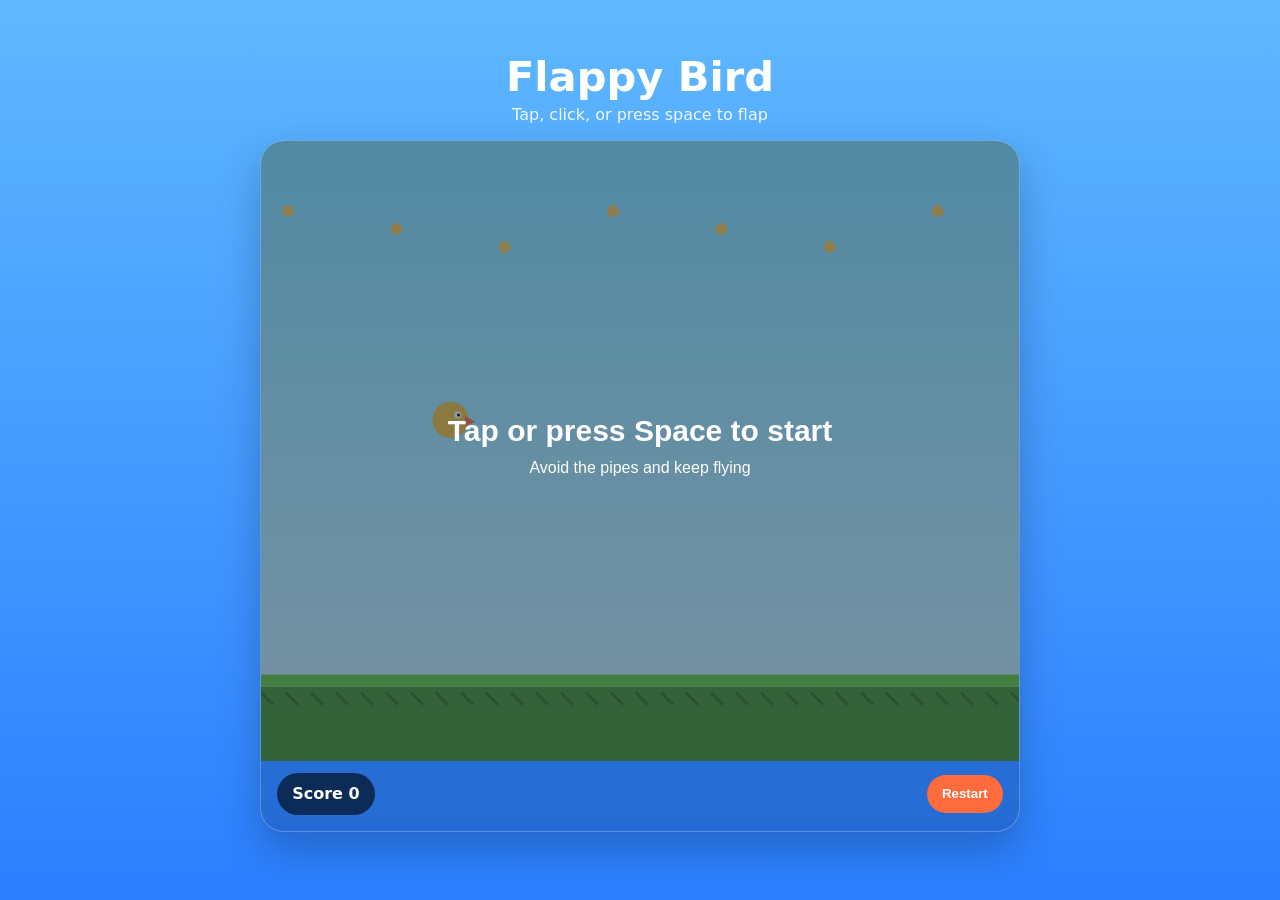
==== flappy/index.html @ 22dc95b5 "Add Flappy Bird game at /flappy" ====
<!DOCTYPE html>
<html lang="en">
  <head>
    <meta charset="UTF-8" />
    <meta name="viewport" content="width=device-width, initial-scale=1.0, maximum-scale=1.0, minimum-scale=1.0, user-scalable=no, viewport-fit=cover" />
    <meta name="apple-mobile-web-app-capable" content="yes" />
    <meta name="apple-mobile-web-app-status-bar-style" content="black-translucent" />
    <meta name="format-detection" content="telephone=no" />
    <meta name="theme-color" content="#1e90ff" />
    <title>Flappy Bird Browser Edition</title>
    <link rel="stylesheet" href="styles.css" />
  </head>
  <body>
    <main class="app-shell">
      <header class="topbar">
        <h1>Flappy Bird</h1>
        <p>Tap, click, or press space to flap</p>
      </header>

      <section class="game-card">
        <canvas id="gameCanvas" aria-label="Flappy Bird game"></canvas>
        <div class="hud">
          <div class="score-pill">Score <span id="score">0</span></div>
          <button id="restartButton" type="button">Restart</button>
        </div>
      </section>
    </main>

    <script src="game.js"></script>
  </body>
</html>
---- flappy/styles.css ----
:root {
  color-scheme: dark;
  font-family: Inter, system-ui, -apple-system, BlinkMacSystemFont, "Segoe UI", sans-serif;
  background: linear-gradient(180deg, #5fb8ff 0%, #2b7fff 100%);
  color: white;
}

* {
  box-sizing: border-box;
}

body {
  margin: 0;
  min-height: 100vh;
  display: grid;
  place-items: center;
  background: linear-gradient(180deg, #5fb8ff 0%, #2b7fff 100%);
  overflow: hidden;
  touch-action: manipulation;
  -webkit-touch-callout: none;
  -webkit-user-select: none;
  user-select: none;
  overscroll-behavior: none;
}

.app-shell {
  width: min(92vw, 760px);
  display: grid;
  gap: 1rem;
  padding: 1rem 0 2rem;
}

.topbar {
  text-align: center;
}

.topbar h1 {
  margin: 0 0 0.2rem;
  font-size: clamp(1.8rem, 4vw, 2.6rem);
}

.topbar p {
  margin: 0;
  color: rgba(255,255,255,0.9);
}

.game-card {
  background: rgba(6, 31, 79, 0.24);
  border: 1px solid rgba(255,255,255,0.25);
  border-radius: 24px;
  box-shadow: 0 18px 40px rgba(1, 16, 34, 0.25);
  backdrop-filter: blur(8px);
  overflow: hidden;
  isolation: isolate;
}

canvas {
  display: block;
  width: 100%;
  height: min(72vh, 620px);
  touch-action: manipulation;
  -webkit-tap-highlight-color: transparent;
  -webkit-touch-callout: none;
  background: linear-gradient(180deg, #81e7ff 0%, #bdefff 100%);
}

.hud {
  display: flex;
  justify-content: space-between;
  align-items: center;
  padding: 0.8rem 1rem 1rem;
  gap: 0.75rem;
}

.score-pill,
button {
  border-radius: 999px;
  padding: 0.7rem 0.95rem;
  font-weight: 700;
}

.score-pill {
  background: rgba(7, 28, 54, 0.8);
  color: white;
}

button {
  border: none;
  background: #ff6b3d;
  color: white;
  cursor: pointer;
}

button:active {
  transform: scale(0.97);
}

@media (max-width: 600px) {
  .app-shell {
    padding-top: 0.3rem;
  }

  canvas {
    height: min(70vh, 560px);
  }

  .hud {
    padding: 0.75rem 0.8rem 0.9rem;
  }
}
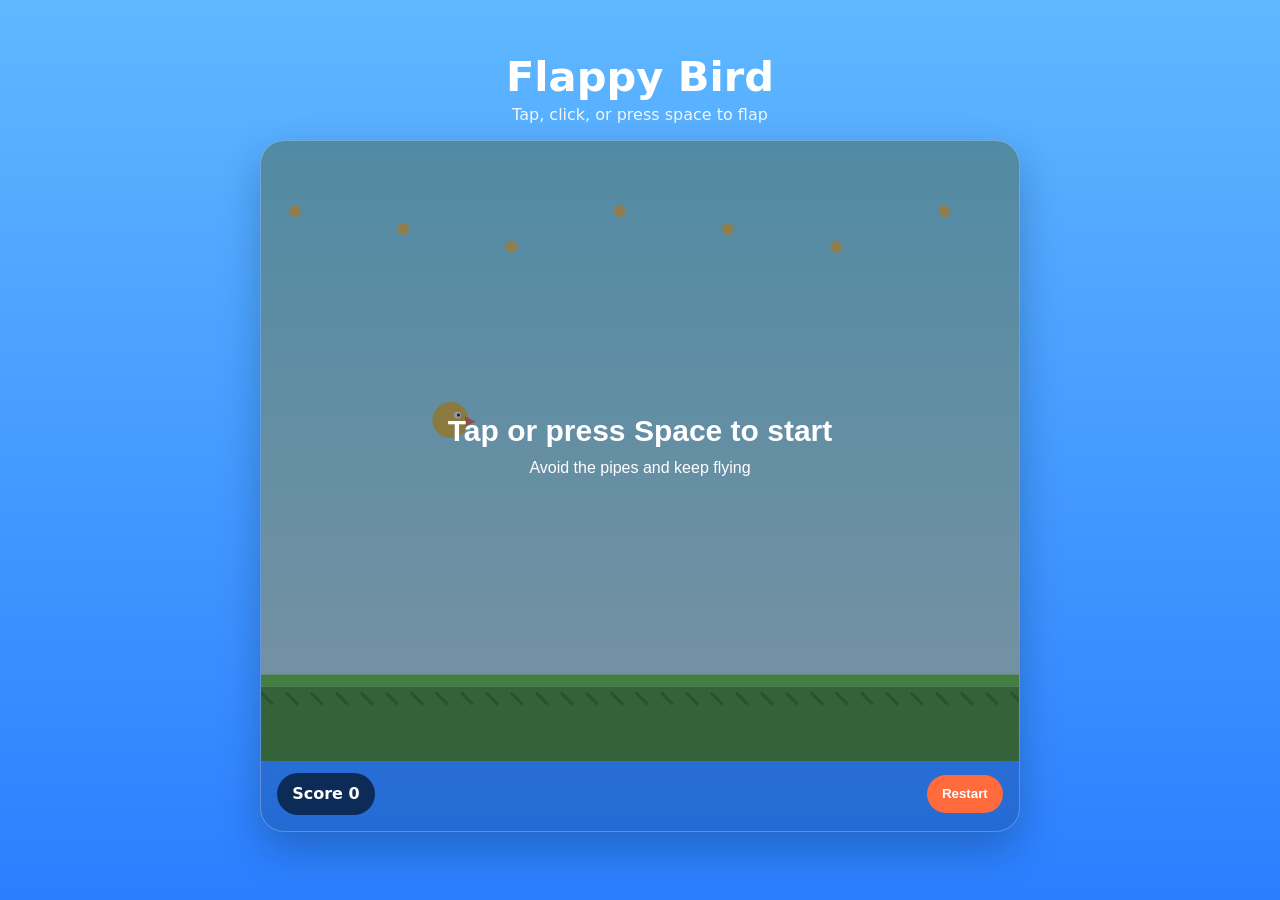
==== commit 8a4e1a9f: "Fix Flappy Bird asset paths to absolute /flappy/ paths" ====
--- a/flappy/index.html
+++ b/flappy/index.html
@@ -8,7 +8,7 @@
     <meta name="format-detection" content="telephone=no" />
     <meta name="theme-color" content="#1e90ff" />
     <title>Flappy Bird Browser Edition</title>
-    <link rel="stylesheet" href="styles.css" />
+    <link rel="stylesheet" href="/flappy/styles.css" />
   </head>
   <body>
     <main class="app-shell">
@@ -26,6 +26,6 @@
       </section>
     </main>
 
-    <script src="game.js"></script>
+    <script src="/flappy/game.js"></script>
   </body>
 </html>
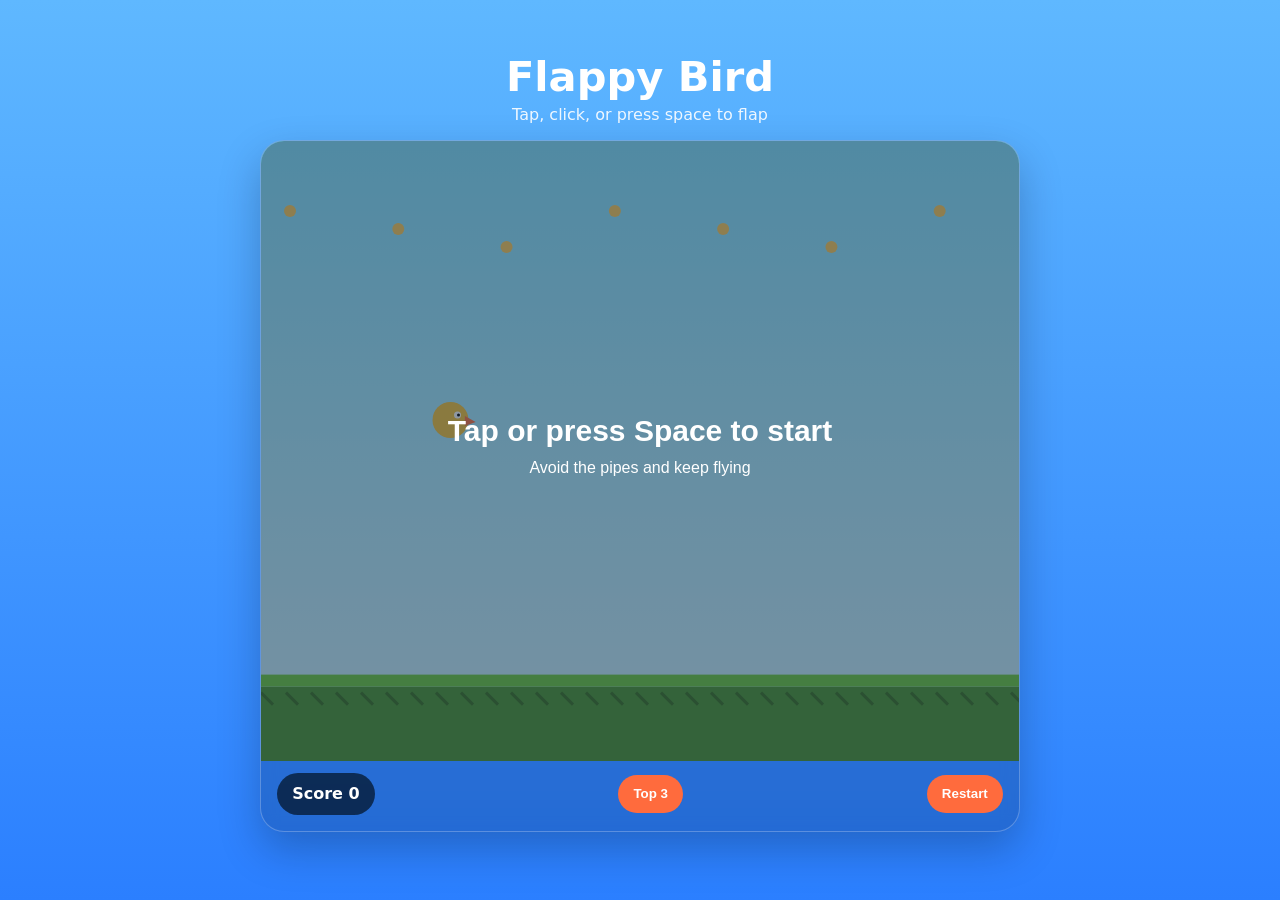
==== commit 69612d56: "Add top 3 scores feature to flappy game" ====
--- a/flappy/index.html
+++ b/flappy/index.html
@@ -21,6 +21,7 @@
         <canvas id="gameCanvas" aria-label="Flappy Bird game"></canvas>
         <div class="hud">
           <div class="score-pill">Score <span id="score">0</span></div>
+          <button id="topScoresButton" type="button">Top 3</button>
           <button id="restartButton" type="button">Restart</button>
         </div>
       </section>
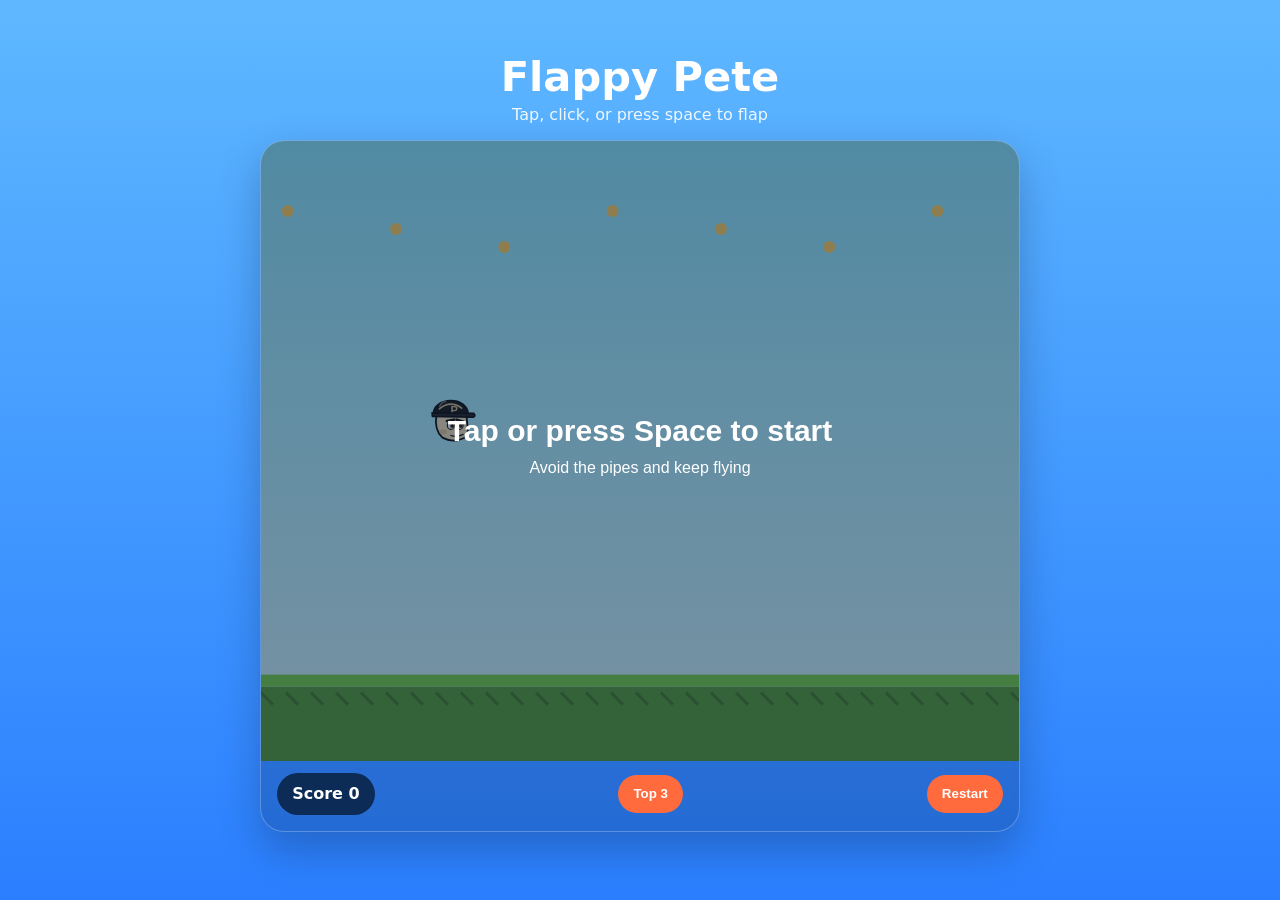
==== commit f7f1c44a: "Rename Flappy Bird to Flappy Pete with cartoon Pete head Co-authored-by: Copilot <223556219+Copilot@" ====
--- a/flappy/index.html
+++ b/flappy/index.html
@@ -7,18 +7,18 @@
     <meta name="apple-mobile-web-app-status-bar-style" content="black-translucent" />
     <meta name="format-detection" content="telephone=no" />
     <meta name="theme-color" content="#1e90ff" />
-    <title>Flappy Bird Browser Edition</title>
+    <title>Flappy Pete</title>
     <link rel="stylesheet" href="/flappy/styles.css" />
   </head>
   <body>
     <main class="app-shell">
       <header class="topbar">
-        <h1>Flappy Bird</h1>
+        <h1>Flappy Pete</h1>
         <p>Tap, click, or press space to flap</p>
       </header>
 
       <section class="game-card">
-        <canvas id="gameCanvas" aria-label="Flappy Bird game"></canvas>
+        <canvas id="gameCanvas" aria-label="Flappy Pete game"></canvas>
         <div class="hud">
           <div class="score-pill">Score <span id="score">0</span></div>
           <button id="topScoresButton" type="button">Top 3</button>
